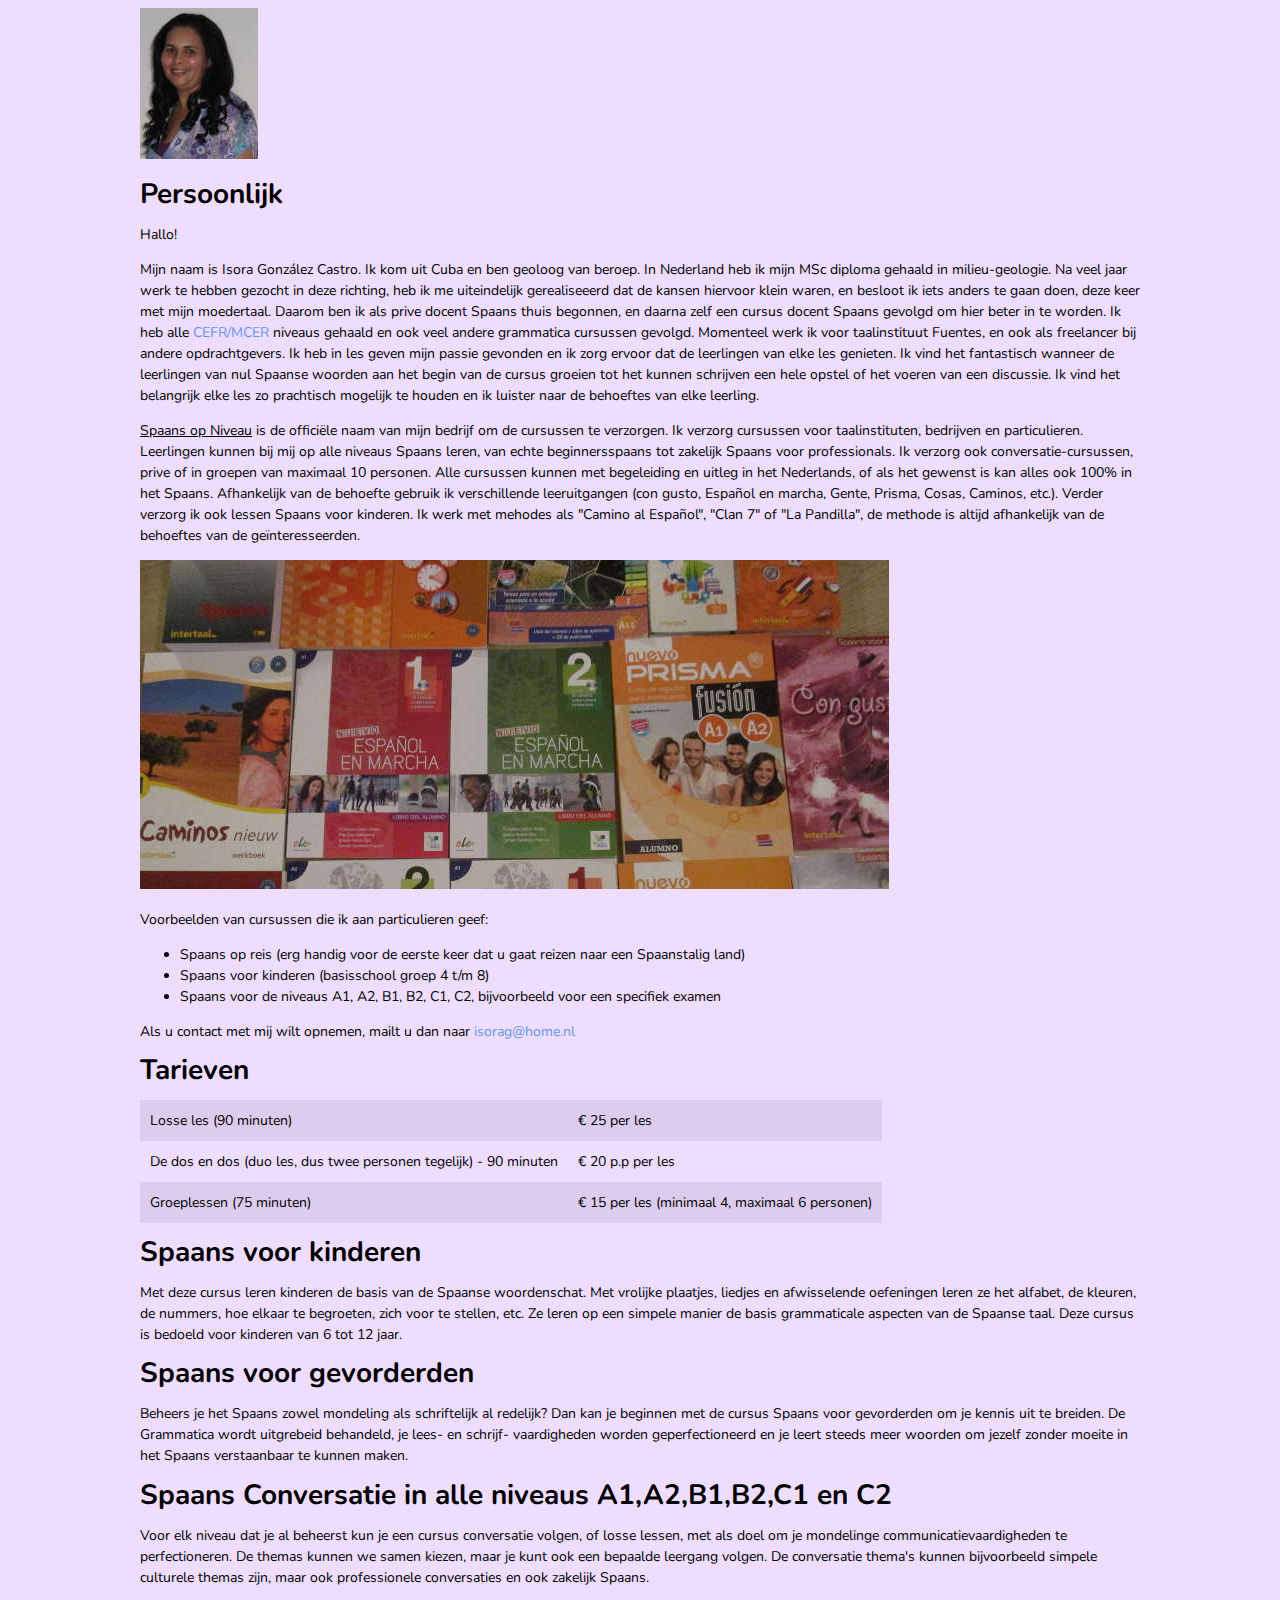
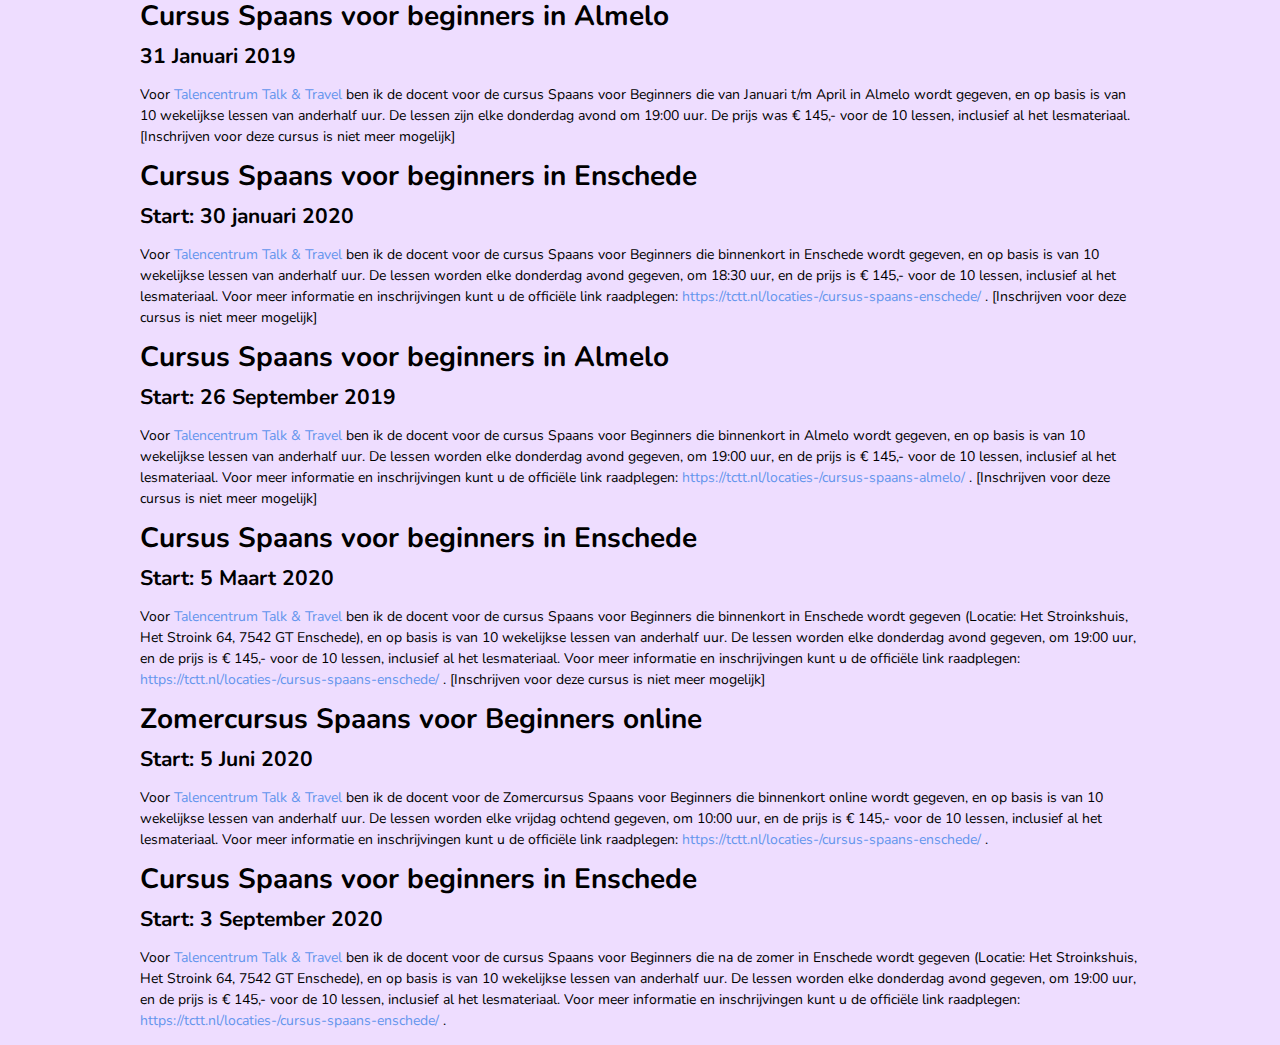
==== spaansopniveau/index.htm @ 7d7f88c7 "add pages" ====
<!DOCTYPE html>
<html>
<head>
<link rel="icon" href="favicon.ico" />
<link rel="stylesheet" href="man.css" type="text/css">
<link rel="stylesheet" href="https://fonts.googleapis.com/css?family=Archivo+Narrow|Nunito">
<title>Spaans op Niveau, cursos de Espa&ntilde;ol</title>
</head>
<body bgcolor=#EEDDFF>
<div id="c-frame">
<img src="profielfoto.JPG">
<p>
<h1>Persoonlijk</h1>
<p>
Hallo!
<p>
Mijn naam is Isora Gonz&aacute;lez Castro. Ik kom uit Cuba en ben geoloog van beroep. In Nederland heb ik mijn MSc diploma gehaald in milieu-geologie. Na veel jaar werk te hebben gezocht in deze richting, heb ik me uiteindelijk gerealiseeerd dat de kansen hiervoor klein waren, en besloot ik iets anders te gaan doen, deze keer met mijn moedertaal. Daarom ben ik als prive docent Spaans thuis begonnen, en daarna zelf een cursus docent Spaans gevolgd om hier beter in te worden. Ik heb alle <a href="https://en.wikipedia.org/wiki/Common_European_Framework_of_Reference_for_Languages" target="_blank">CEFR/MCER</a> niveaus gehaald en ook veel andere grammatica cursussen gevolgd. Momenteel werk ik voor taalinstituut Fuentes, en ook als freelancer bij andere opdrachtgevers. Ik heb in les geven mijn passie gevonden en ik zorg ervoor dat de leerlingen van elke les genieten. Ik vind het fantastisch wanneer de leerlingen van nul Spaanse woorden aan het begin van de cursus groeien tot het kunnen schrijven een hele opstel of het voeren van een discussie. Ik vind het belangrijk elke les zo prachtisch mogelijk te houden en ik luister naar de behoeftes van elke leerling.
<p>
<u>Spaans op Niveau</u> is de offici&euml;le naam van mijn bedrijf om de cursussen te verzorgen. Ik verzorg cursussen voor taalinstituten, bedrijven en particulieren.
Leerlingen kunnen bij mij op alle niveaus Spaans leren, van echte beginnersspaans tot zakelijk Spaans voor professionals. Ik verzorg ook conversatie-cursussen, prive of in groepen van maximaal 10 personen. 
Alle cursussen kunnen met begeleiding en uitleg in het Nederlands, of als het gewenst is kan alles ook 100% in het Spaans. Afhankelijk van de behoefte gebruik ik verschillende leeruitgangen (con gusto, Espa&ntilde;ol en marcha, Gente, Prisma, Cosas, Caminos, etc.).
Verder verzorg ik ook lessen Spaans voor kinderen. Ik werk met mehodes als "Camino al Espa&ntilde;ol", "Clan 7" of "La Pandilla", de methode is altijd afhankelijk van de behoeftes van de ge&iuml;nteresseerden. 
<p>
<p>
<img src="libros.jpg">
<p>
Voorbeelden van cursussen die ik aan particulieren geef:
<ul>
<li>Spaans op reis (erg handig voor de eerste keer dat u gaat reizen naar een Spaanstalig land)</li>
<li>Spaans voor kinderen (basisschool groep 4 t/m 8)</li>
<li>Spaans voor de niveaus A1, A2, B1, B2, C1, C2, bijvoorbeeld voor een specifiek examen</li>
</ul>
<p>
Als u contact met mij wilt opnemen, mailt u dan naar <a href="mailto:isorag@home.nl">isorag@home.nl</a>

<h1>Tarieven</h1>
<table>
<tr>
<td>Losse les (90 minuten)</td>
<td>&euro; 25 per les</td>
</tr>
<tr>
<td>De dos en dos (duo les, dus twee personen tegelijk) - 90 minuten</td>
<td>&euro; 20 p.p per les</td>
</tr>
<tr>
<td>Groeplessen (75 minuten)</td>
<td>&euro; 15 per les (minimaal 4, maximaal 6 personen)</td>
</tr>
</table>

<p>
<h1>Spaans voor kinderen</h1>
<p>
Met deze cursus leren kinderen de basis van de Spaanse woordenschat. Met vrolijke plaatjes, liedjes en afwisselende oefeningen leren ze het alfabet, de kleuren, de nummers, hoe elkaar te begroeten, zich voor te stellen, etc. Ze leren op een simpele manier de basis grammaticale aspecten van de Spaanse taal. Deze cursus is bedoeld voor kinderen van 6 tot 12 jaar.

<p>
<h1>Spaans voor gevorderden</h1>
<p>
Beheers je het Spaans zowel mondeling als schriftelijk al redelijk? Dan kan je beginnen met de cursus Spaans voor gevorderden om je kennis uit te breiden. De Grammatica wordt uitgrebeid behandeld, je lees- en schrijf- vaardigheden worden geperfectioneerd en je leert steeds meer woorden om jezelf zonder moeite in het Spaans verstaanbaar te kunnen maken.

<h1>Spaans Conversatie in alle niveaus A1,A2,B1,B2,C1 en C2</h1>
<p>
Voor elk niveau dat je al beheerst kun je een cursus conversatie volgen, of losse lessen, met als doel om je mondelinge communicatievaardigheden te perfectioneren. De themas kunnen we samen kiezen, maar je kunt ook een bepaalde leergang volgen. De conversatie thema's kunnen bijvoorbeeld simpele culturele themas zijn, maar ook professionele conversaties en ook zakelijk Spaans.

<h1>Cursus Spaans voor beginners in Almelo</h1>
<h2>31 Januari 2019</h2>
<p>
Voor <a href="https://tctt.nl/" target="_blank">Talencentrum Talk & Travel</a> ben ik de docent voor de cursus Spaans voor Beginners die van Januari t/m April in Almelo wordt gegeven, en op basis is van 10 wekelijkse lessen van anderhalf uur. De lessen zijn elke donderdag avond om 19:00 uur. De prijs was &euro; 145,- voor de 10 lessen, inclusief al het lesmateriaal. [Inschrijven voor deze cursus is niet meer mogelijk]

<h1>Cursus Spaans voor beginners in Enschede</h1>
<h2>Start: 30 januari 2020</h2>
<p>
Voor <a href="https://tctt.nl/" target="_blank">Talencentrum Talk & Travel</a> ben ik de docent voor de cursus Spaans voor Beginners die binnenkort in Enschede wordt gegeven, en op basis is van 10 wekelijkse lessen van anderhalf uur. De lessen worden elke donderdag avond gegeven, om 18:30 uur, en de prijs is &euro; 145,- voor de 10 lessen, inclusief al het lesmateriaal.
Voor meer informatie en inschrijvingen kunt u de offici&euml;le link raadplegen: <a href="https://tctt.nl/locaties-/cursus-spaans-enschede/" target="_blank">https://tctt.nl/locaties-/cursus-spaans-enschede/</a> . [Inschrijven voor deze cursus is niet meer mogelijk]

<h1>Cursus Spaans voor beginners in Almelo</h1>
<h2>Start: 26 September 2019</h2>
<p>
Voor <a href="https://tctt.nl/" target="_blank">Talencentrum Talk & Travel</a> ben ik de docent voor de cursus Spaans voor Beginners die binnenkort in Almelo wordt gegeven, en op basis is van 10 wekelijkse lessen van anderhalf uur. De lessen worden elke donderdag avond gegeven, om 19:00 uur, en de prijs is &euro; 145,- voor de 10 lessen, inclusief al het lesmateriaal.
Voor meer informatie en inschrijvingen kunt u de offici&euml;le link raadplegen: <a href="https://tctt.nl/locaties-/cursus-spaans-almelo/" target="_blank">https://tctt.nl/locaties-/cursus-spaans-almelo/</a> . [Inschrijven voor deze cursus is niet meer mogelijk]

<h1>Cursus Spaans voor beginners in Enschede</h1>
<h2>Start: 5 Maart 2020</h2>
<p>
Voor <a href="https://tctt.nl/" target="_blank">Talencentrum Talk & Travel</a> ben ik de docent voor de cursus Spaans voor Beginners die binnenkort in Enschede wordt gegeven (Locatie: Het Stroinkshuis, Het Stroink 64, 7542 GT Enschede), en op basis is van 10 wekelijkse lessen van anderhalf uur. De lessen worden elke donderdag avond gegeven, om 19:00 uur, en de prijs is &euro; 145,- voor de 10 lessen, inclusief al het lesmateriaal.
Voor meer informatie en inschrijvingen kunt u de offici&euml;le link raadplegen: <a href="https://tctt.nl/locaties-/cursus-spaans-enschede/" target="_blank">https://tctt.nl/locaties-/cursus-spaans-enschede/</a> .
[Inschrijven voor deze cursus is niet meer mogelijk]

<h1>Zomercursus Spaans voor Beginners online</h1>
<h2>Start: 5 Juni 2020</h2>
<p>
Voor <a href="https://tctt.nl/" target="_blank">Talencentrum Talk & Travel</a> ben ik de docent voor de Zomercursus Spaans voor Beginners die binnenkort online wordt gegeven, en op basis is van 10 wekelijkse lessen van anderhalf uur. De lessen worden elke vrijdag ochtend gegeven, om 10:00 uur, en de prijs is &euro; 145,- voor de 10 lessen, inclusief al het lesmateriaal.
Voor meer informatie en inschrijvingen kunt u de offici&euml;le link raadplegen: <a href="https://tctt.nl/locaties-/cursus-spaans-enschede/" target="_blank">https://tctt.nl/locaties-/cursus-spaans-enschede/</a> .

<h1>Cursus Spaans voor beginners in Enschede</h1>
<h2>Start: 3 September 2020</h2>
<p>
Voor <a href="https://tctt.nl/" target="_blank">Talencentrum Talk & Travel</a> ben ik de docent voor de cursus Spaans voor Beginners die na de zomer in Enschede wordt gegeven (Locatie: Het Stroinkshuis, Het Stroink 64, 7542 GT Enschede), en op basis is van 10 wekelijkse lessen van anderhalf uur. De lessen worden elke donderdag avond gegeven, om 19:00 uur, en de prijs is &euro; 145,- voor de 10 lessen, inclusief al het lesmateriaal.
Voor meer informatie en inschrijvingen kunt u de offici&euml;le link raadplegen: <a href="https://tctt.nl/locaties-/cursus-spaans-enschede/" target="_blank">https://tctt.nl/locaties-/cursus-spaans-enschede/</a> .

</div>
</body>
</html>
---- spaansopniveau/man.css ----
body {
    font-family: 'Nunito', sans-serif;
    font-size: 14px;
    line-height: 1.5em;
}

header {
    background: #1A5D99; 
    border: medium none;
    color: #ffffff;
    margin: 0;
    padding: 5px 0;
    width: 100%;
    position: relative;
	line-height: 3.5em;
    z-index: 15;
}

header h1 {
    font-family: 'Archivo Narrow', sans-serif;
    font-size:50px;
    text-align:center;
}


header h2 {
    font-family: 'Archivo Narrow', sans-serif;
    font-size:25px;
    text-align:center;
}

a {
    text-decoration: none;
    color: cornflowerblue;
}

a:hover {
    text-decoration:underline;
    font-weight:bold;
}

#c-frame {
    width:80%;
    margin-left: auto;
    margin-right:auto;
	max-width: 1000px;
}

footer {
    background: #9da5b0; 
    border: medium none;
    color: #ffffff;
    margin: 0;
    padding: 20px 0;
    width: 100%;
    position: relative;
    z-index: 15;
}

.footloc {
    width:80%;
    margin:0 auto 0 auto;
	max-width: 1000px;
}

/*-- map stuff --*/
.map {
    height: 55%;
    width: 95%;
    border:1px solid black;
    margin-left: auto;
    margin-right:auto;
    box-shadow: 2px 2px 6px 2px #888888;
}

#legend {
    position:absolute;
    z-index:10;
    width:200px;
    height:163px;
    background-image: url("tclegend.png");
}

#info {
    font-family: "Arial", sans-serif;
    position: absolute;
    z-index: 10;
    background-color: white;
    border: 1px solid #ccc;
    color: #000;
    padding: 5px;
    font-size: 16px;
    top: -10em;
    pointer-events: none;
    box-shadow: 3px 3px 6px 3px #888888;
}

.button {
    width:95%;
    margin-left:auto;
    margin-right:auto;
    padding-bottom:10px;
}

tr:nth-child(odd) {
	background-color: #DDCCEE;
}

table {
	border-spacing:0;
}

td { 
    padding: 10px;
}

@media screen and (min-width:1001px){
	#c-frame{font-size:14px;}
    .footloc{font-size:14px;}
}

@media screen and (max-width:1000px){
	#c-frame{font-size:12px;}
    .footloc{font-size:12px;}
}
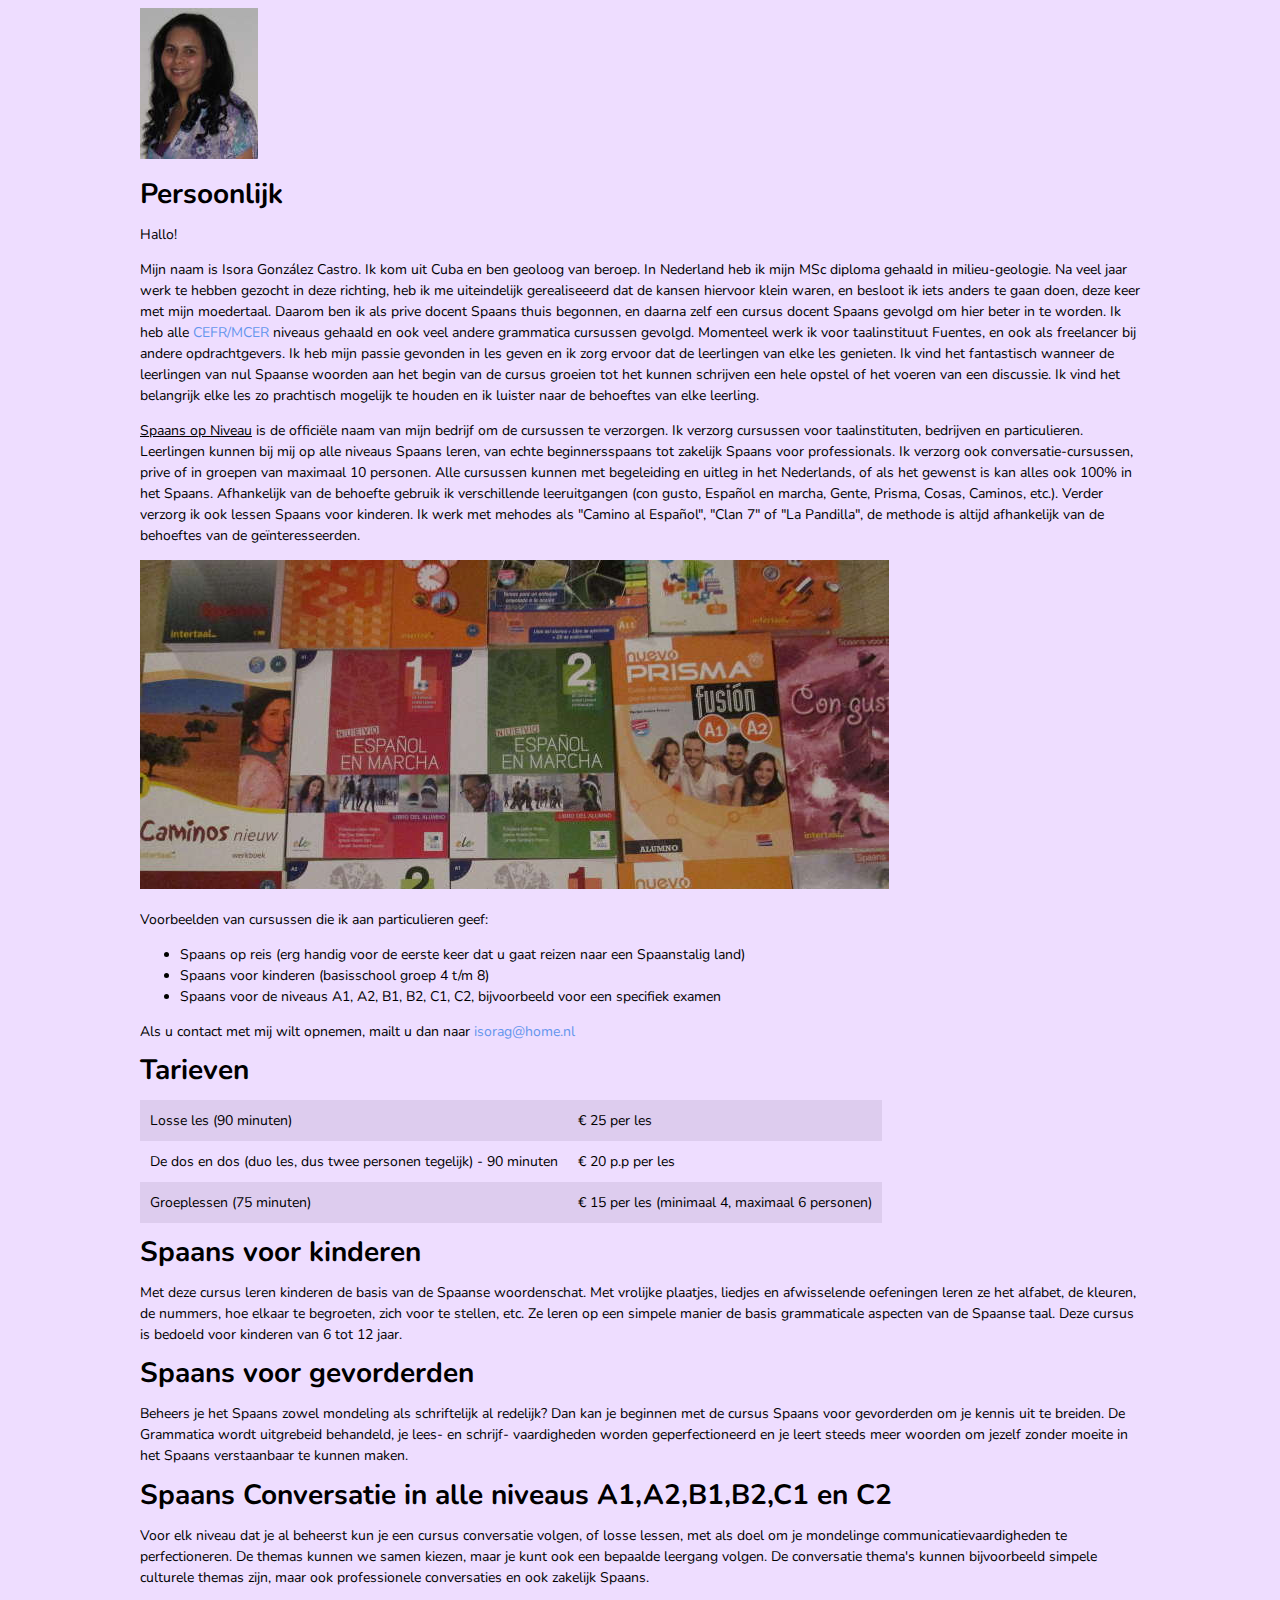
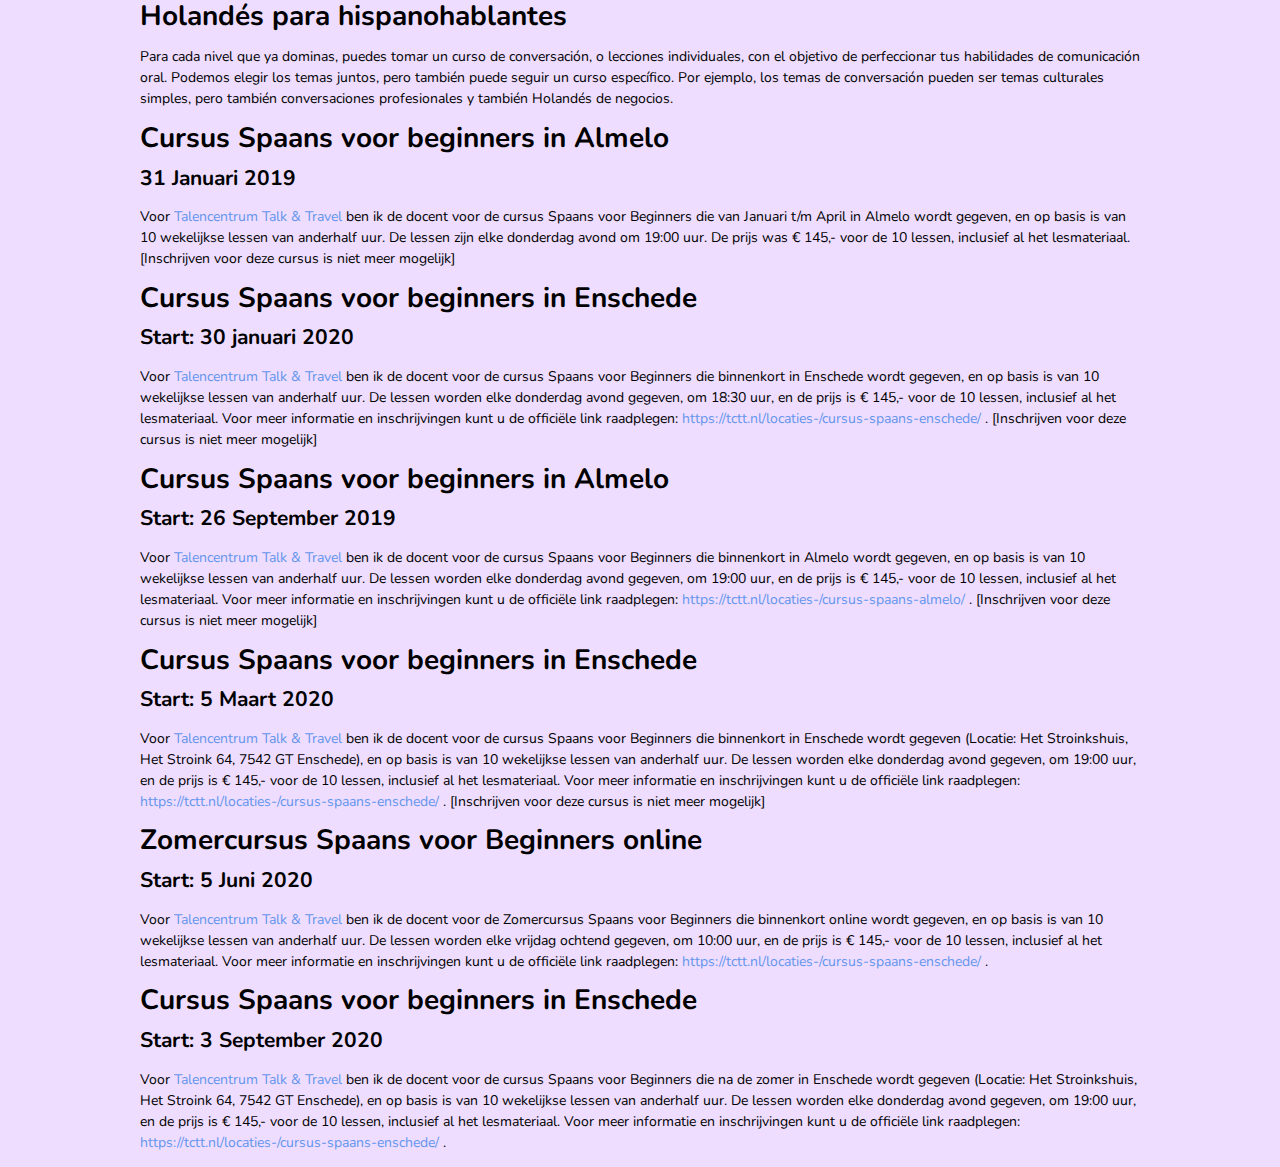
==== commit 0d791532: "Added nederlands, correctie tekst, toevoeging gitignore" ====
--- a/spaansopniveau/index.htm
+++ b/spaansopniveau/index.htm
@@ -14,7 +14,7 @@
 <p>
 Hallo!
 <p>
-Mijn naam is Isora Gonz&aacute;lez Castro. Ik kom uit Cuba en ben geoloog van beroep. In Nederland heb ik mijn MSc diploma gehaald in milieu-geologie. Na veel jaar werk te hebben gezocht in deze richting, heb ik me uiteindelijk gerealiseeerd dat de kansen hiervoor klein waren, en besloot ik iets anders te gaan doen, deze keer met mijn moedertaal. Daarom ben ik als prive docent Spaans thuis begonnen, en daarna zelf een cursus docent Spaans gevolgd om hier beter in te worden. Ik heb alle <a href="https://en.wikipedia.org/wiki/Common_European_Framework_of_Reference_for_Languages" target="_blank">CEFR/MCER</a> niveaus gehaald en ook veel andere grammatica cursussen gevolgd. Momenteel werk ik voor taalinstituut Fuentes, en ook als freelancer bij andere opdrachtgevers. Ik heb in les geven mijn passie gevonden en ik zorg ervoor dat de leerlingen van elke les genieten. Ik vind het fantastisch wanneer de leerlingen van nul Spaanse woorden aan het begin van de cursus groeien tot het kunnen schrijven een hele opstel of het voeren van een discussie. Ik vind het belangrijk elke les zo prachtisch mogelijk te houden en ik luister naar de behoeftes van elke leerling.
+Mijn naam is Isora Gonz&aacute;lez Castro. Ik kom uit Cuba en ben geoloog van beroep. In Nederland heb ik mijn MSc diploma gehaald in milieu-geologie. Na veel jaar werk te hebben gezocht in deze richting, heb ik me uiteindelijk gerealiseeerd dat de kansen hiervoor klein waren, en besloot ik iets anders te gaan doen, deze keer met mijn moedertaal. Daarom ben ik als prive docent Spaans thuis begonnen, en daarna zelf een cursus docent Spaans gevolgd om hier beter in te worden. Ik heb alle <a href="https://en.wikipedia.org/wiki/Common_European_Framework_of_Reference_for_Languages" target="_blank">CEFR/MCER</a> niveaus gehaald en ook veel andere grammatica cursussen gevolgd. Momenteel werk ik voor taalinstituut Fuentes, en ook als freelancer bij andere opdrachtgevers. Ik heb mijn passie gevonden in les geven en ik zorg ervoor dat de leerlingen van elke les genieten. Ik vind het fantastisch wanneer de leerlingen van nul Spaanse woorden aan het begin van de cursus groeien tot het kunnen schrijven een hele opstel of het voeren van een discussie. Ik vind het belangrijk elke les zo prachtisch mogelijk te houden en ik luister naar de behoeftes van elke leerling.
 <p>
 <u>Spaans op Niveau</u> is de offici&euml;le naam van mijn bedrijf om de cursussen te verzorgen. Ik verzorg cursussen voor taalinstituten, bedrijven en particulieren.
 Leerlingen kunnen bij mij op alle niveaus Spaans leren, van echte beginnersspaans tot zakelijk Spaans voor professionals. Ik verzorg ook conversatie-cursussen, prive of in groepen van maximaal 10 personen. 
@@ -63,6 +63,10 @@
 <p>
 Voor elk niveau dat je al beheerst kun je een cursus conversatie volgen, of losse lessen, met als doel om je mondelinge communicatievaardigheden te perfectioneren. De themas kunnen we samen kiezen, maar je kunt ook een bepaalde leergang volgen. De conversatie thema's kunnen bijvoorbeeld simpele culturele themas zijn, maar ook professionele conversaties en ook zakelijk Spaans.
 
+<h1>Holand&eacute;s para hispanohablantes</h1>
+<p>
+Para cada nivel que ya dominas, puedes tomar un curso de conversaci&oacute;n, o lecciones individuales, con el objetivo de perfeccionar tus habilidades de comunicaci&oacute;n oral. Podemos elegir los temas juntos, pero tambi&eacute;n puede seguir un curso específico. Por ejemplo, los temas de conversaci&oacute;n pueden ser temas culturales simples, pero tambi&eacute;n conversaciones profesionales y tambi&eacute;n Holand&eacute;s de negocios.
+
 <h1>Cursus Spaans voor beginners in Almelo</h1>
 <h2>31 Januari 2019</h2>
 <p>
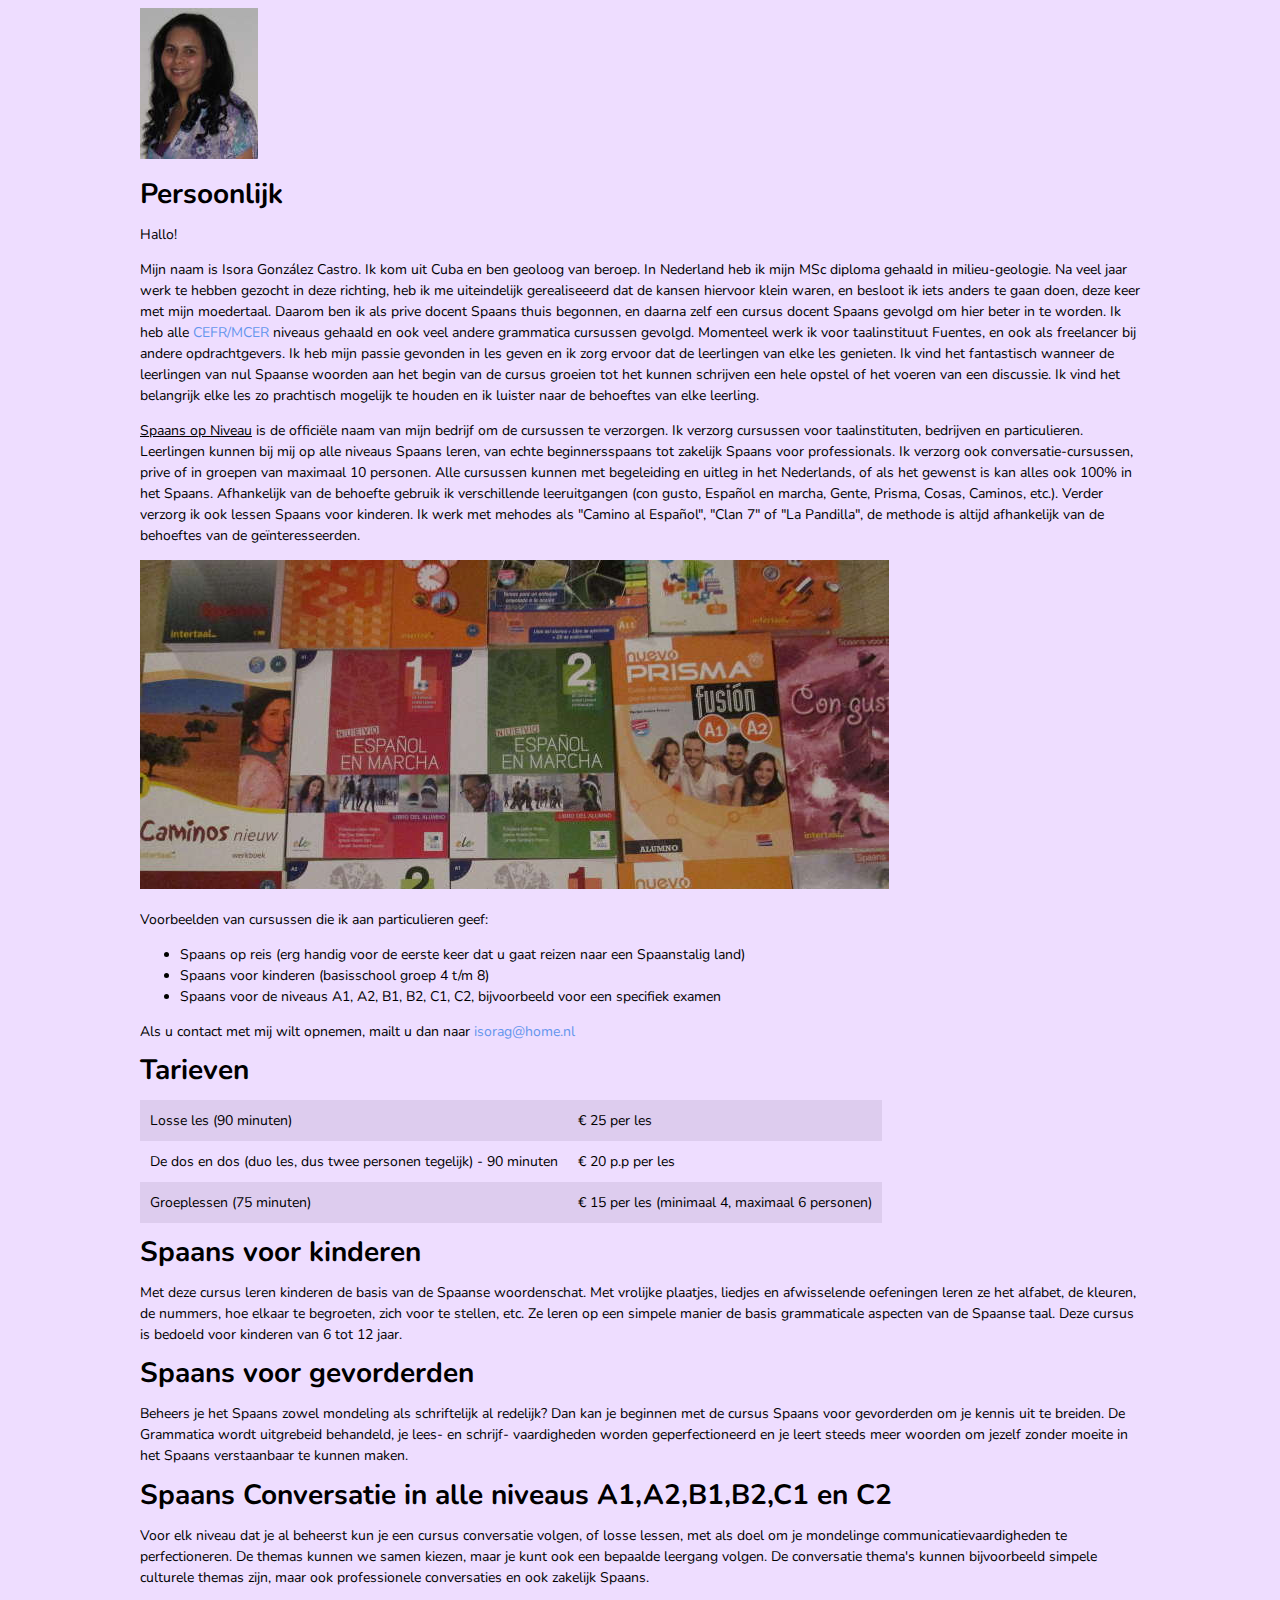
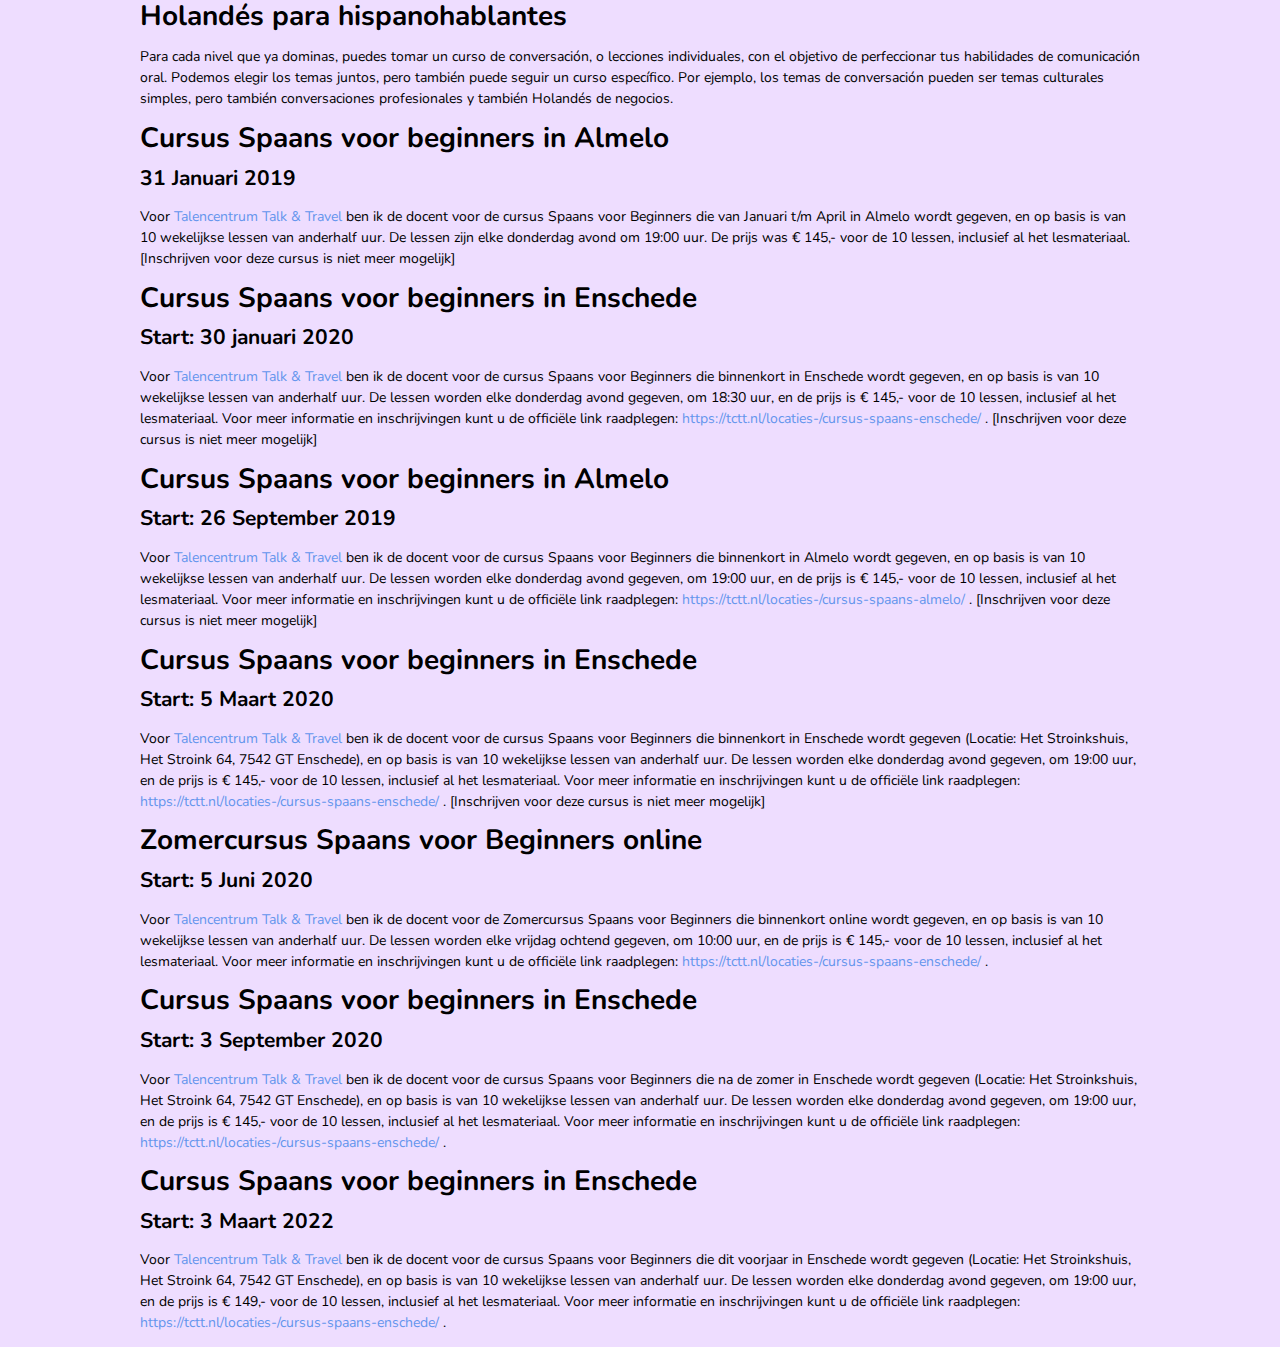
==== commit 13c99389: "toevoeging cursus tctt 2022" ====
--- a/spaansopniveau/index.htm
+++ b/spaansopniveau/index.htm
@@ -103,6 +103,12 @@
 Voor <a href="https://tctt.nl/" target="_blank">Talencentrum Talk & Travel</a> ben ik de docent voor de cursus Spaans voor Beginners die na de zomer in Enschede wordt gegeven (Locatie: Het Stroinkshuis, Het Stroink 64, 7542 GT Enschede), en op basis is van 10 wekelijkse lessen van anderhalf uur. De lessen worden elke donderdag avond gegeven, om 19:00 uur, en de prijs is &euro; 145,- voor de 10 lessen, inclusief al het lesmateriaal.
 Voor meer informatie en inschrijvingen kunt u de offici&euml;le link raadplegen: <a href="https://tctt.nl/locaties-/cursus-spaans-enschede/" target="_blank">https://tctt.nl/locaties-/cursus-spaans-enschede/</a> .
 
+<h1>Cursus Spaans voor beginners in Enschede</h1>
+<h2>Start: 3 Maart 2022</h2>
+<p>
+Voor <a href="https://tctt.nl/" target="_blank">Talencentrum Talk & Travel</a> ben ik de docent voor de cursus Spaans voor Beginners die dit voorjaar in Enschede wordt gegeven (Locatie: Het Stroinkshuis, Het Stroink 64, 7542 GT Enschede), en op basis is van 10 wekelijkse lessen van anderhalf uur. De lessen worden elke donderdag avond gegeven, om 19:00 uur, en de prijs is &euro; 149,- voor de 10 lessen, inclusief al het lesmateriaal.
+Voor meer informatie en inschrijvingen kunt u de offici&euml;le link raadplegen: <a href="https://tctt.nl/locaties-/cursus-spaans-enschede/" target="_blank">https://tctt.nl/locaties-/cursus-spaans-enschede/</a> .
+
 </div>
 </body>
 </html>
